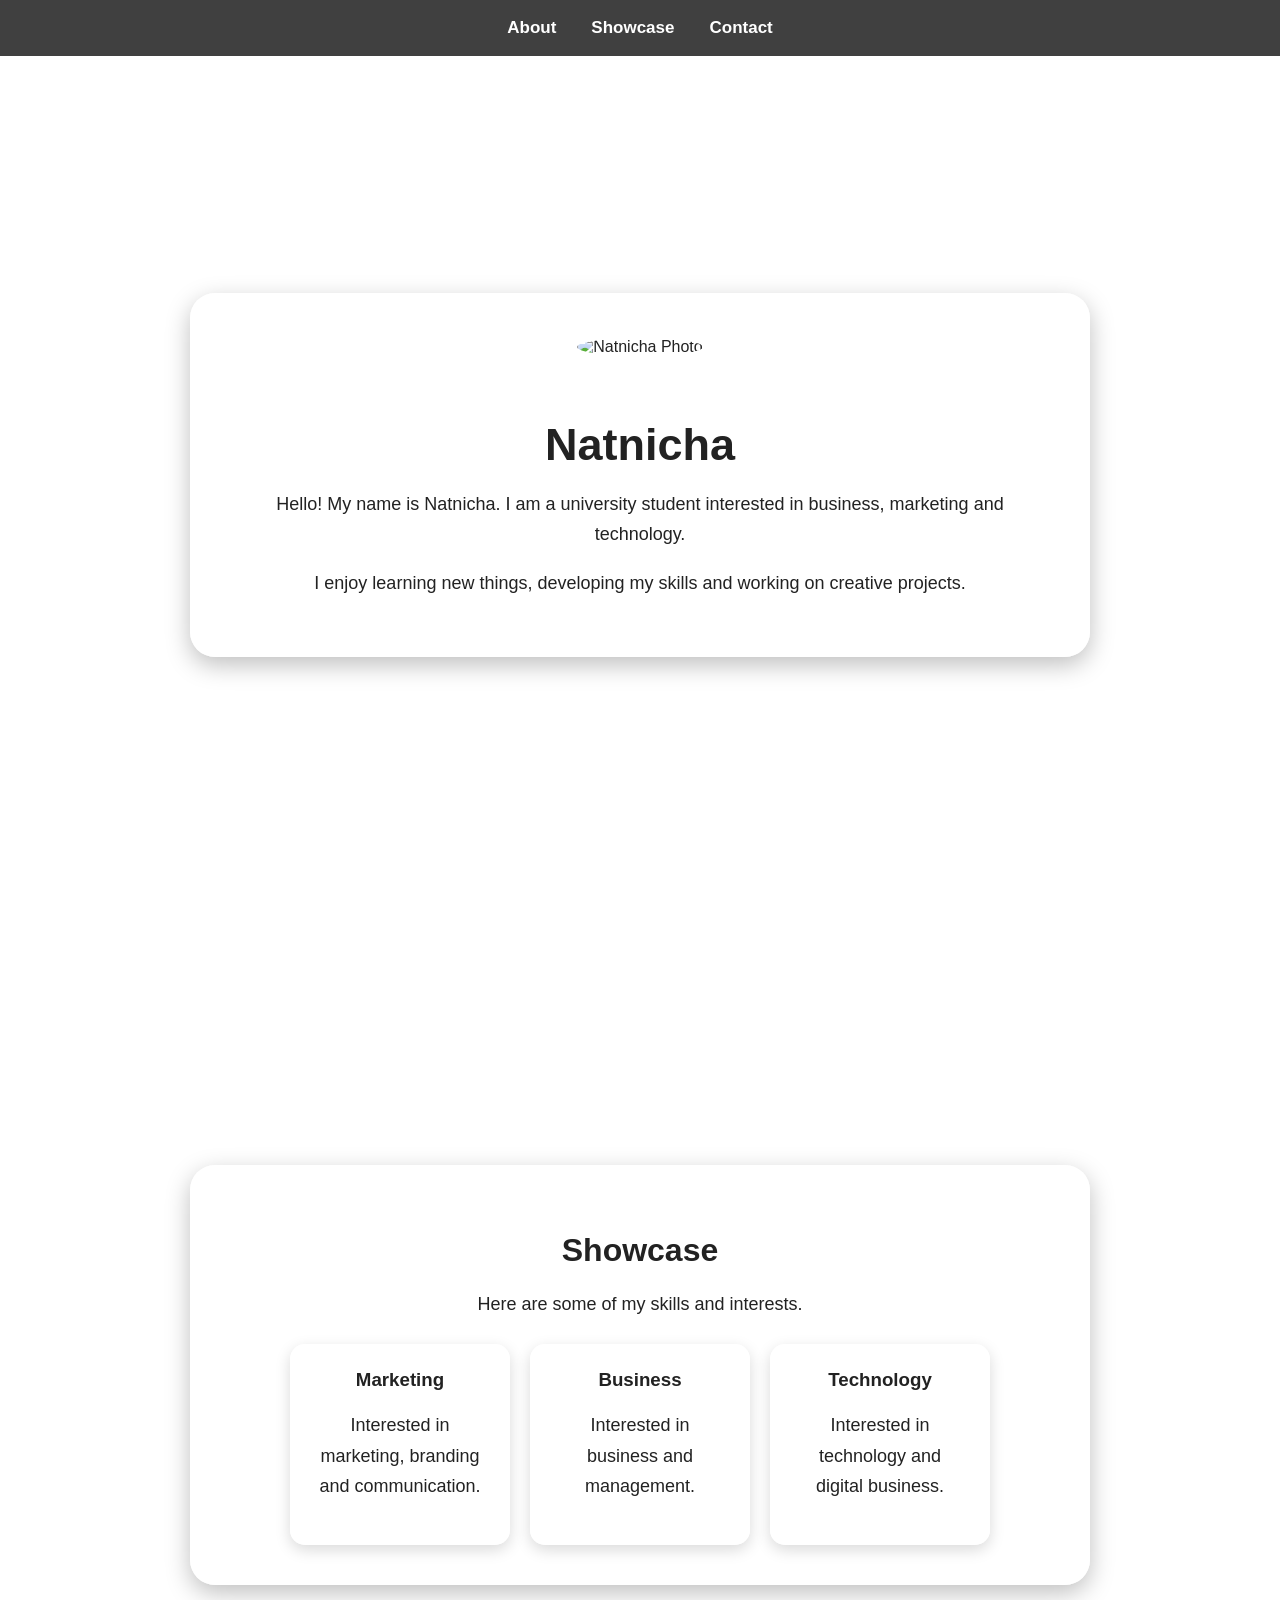
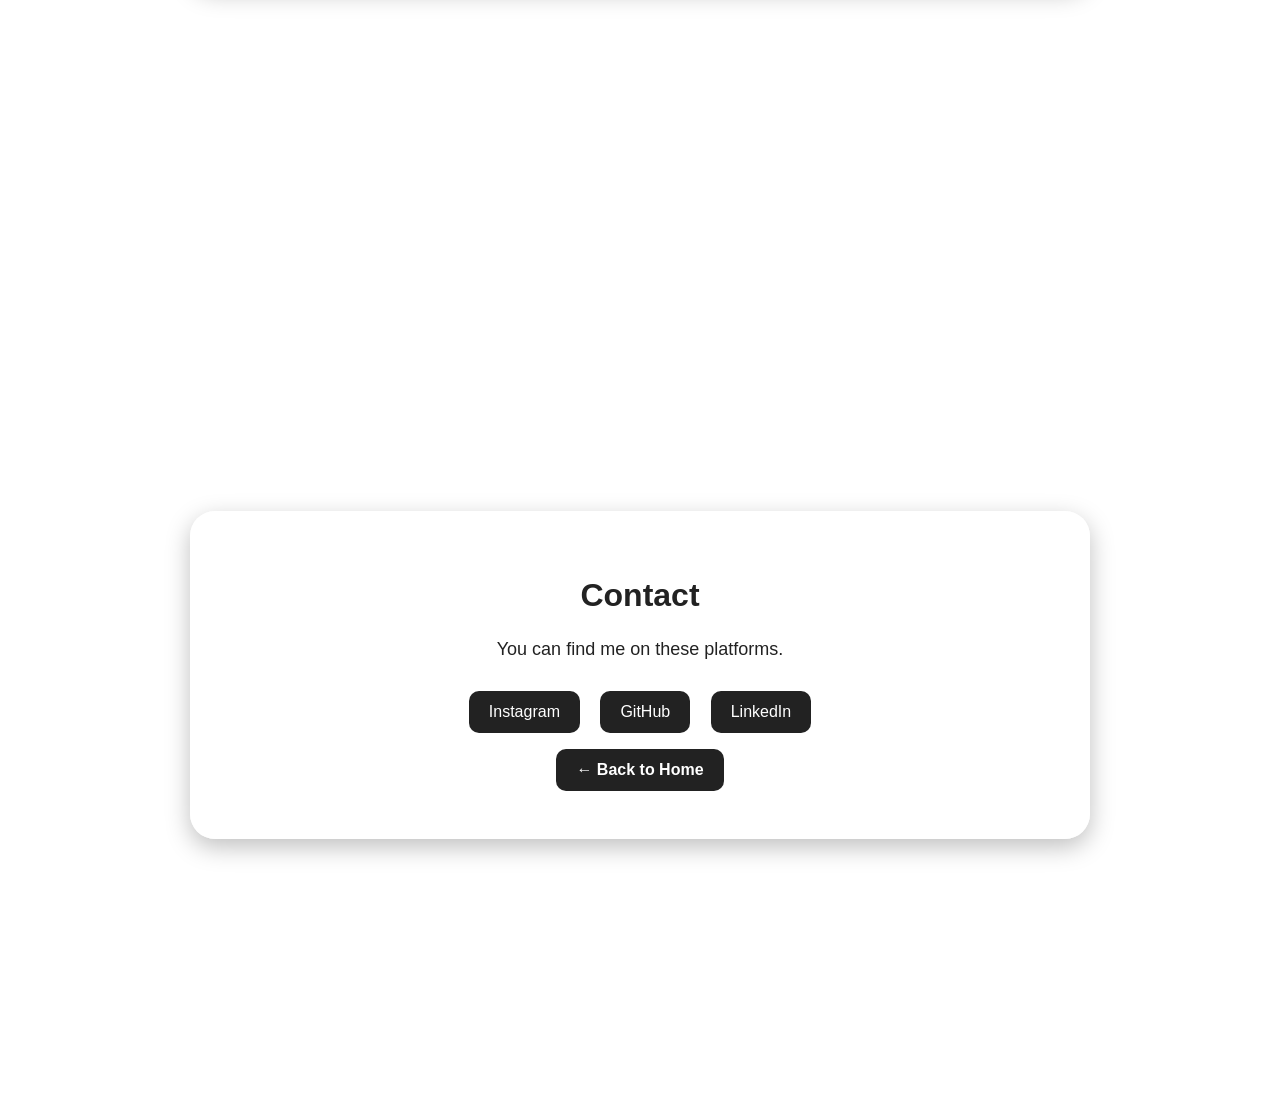
==== discovery_piscine/rush/natnicha.html @ 0a4adf37 "Create natnicha.html" ====
<!DOCTYPE html>
<html lang="en">

<head>
    <meta charset="UTF-8">
    <meta name="viewport" content="width=device-width, initial-scale=1.0">

    <title>Natnicha Portfolio</title>

    <style>

        * {
            box-sizing: border-box;
        }

        html {
            scroll-behavior: smooth;
        }

        body {
            margin: 0;
            font-family: Arial, sans-serif;
            color: #222;

            /* ===== BACKGROUND ===== */
            background-image: url("https://cdn.phototourl.com/free/2026-09-17-b2b02931-80cf-4474-9976-a3bbb967ed2d.jpg");
            background-size: cover;
            background-position: center;
            background-repeat: no-repeat;
            background-attachment: fixed;
        }

        /* ===== NAVBAR ===== */

        nav {
            position: fixed;
            top: 0;
            left: 0;
            width: 100%;

            background: rgba(0, 0, 0, 0.75);

            display: flex;
            justify-content: center;
            gap: 35px;

            padding: 18px;

            z-index: 1000;
        }

        nav a {
            color: white;
            text-decoration: none;
            font-size: 17px;
            font-weight: bold;
        }

        nav a:hover {
            color: #ddd;
        }

        /* ===== SECTION ===== */

        section {
            min-height: 100vh;

            padding: 110px 20px 60px;

            display: flex;
            flex-direction: column;
            justify-content: center;
            align-items: center;

            text-align: center;
        }

        /* ===== CONTENT BOX ===== */

        .content {
            width: 90%;
            max-width: 900px;

            background: rgba(255, 255, 255, 0.85);

            border-radius: 25px;

            padding: 40px;

            box-shadow: 0 8px 25px rgba(0, 0, 0, 0.25);
        }

        /* ===== PROFILE PHOTO ===== */

        .profile {
            width: 180px;
            height: 180px;

            border-radius: 50%;

            object-fit: cover;

            border: 5px solid white;

            margin-bottom: 20px;
        }

        h1 {
            font-size: 45px;
            margin-bottom: 10px;
        }

        h2 {
            font-size: 32px;
            margin-bottom: 20px;
        }

        p {
            font-size: 18px;
            line-height: 1.7;
        }

        /* ===== SHOWCASE ===== */

        .cards {
            display: flex;
            justify-content: center;

            gap: 20px;

            flex-wrap: wrap;

            margin-top: 25px;
        }

        .card {
            width: 220px;

            background: rgba(255, 255, 255, 0.9);

            padding: 25px;

            border-radius: 15px;

            box-shadow: 0 5px 15px rgba(0, 0, 0, 0.15);
        }

        .card h3 {
            margin-top: 0;
        }

        /* ===== CONTACT ===== */

        .contact a {
            display: inline-block;

            margin: 8px;

            padding: 12px 20px;

            background: #222;

            color: white;

            text-decoration: none;

            border-radius: 10px;
        }

        .contact a:hover {
            background: #555;
        }

        /* ===== BACK HOME ===== */

        .back {
            margin-top: 30px;

            color: #222;

            font-weight: bold;

            text-decoration: none;
        }

        /* ===== MOBILE ===== */

        @media (max-width: 700px) {

            nav {
                gap: 15px;
                padding: 15px 5px;
            }

            nav a {
                font-size: 14px;
            }

            .content {
                padding: 25px 15px;
            }

            h1 {
                font-size: 35px;
            }

            h2 {
                font-size: 27px;
            }

            p {
                font-size: 16px;
            }

            .profile {
                width: 140px;
                height: 140px;
            }

            .card {
                width: 90%;
            }
        }

    </style>
</head>


<body>

    <!-- ===== NAVBAR ===== -->

    <nav>
        <a href="#about">About</a>
        <a href="#showcase">Showcase</a>
        <a href="#contact">Contact</a>
    </nav>


    <!-- ===== ABOUT ===== -->

    <section id="about">

        <div class="content">

            <!-- ⭐ ใส่รูปตัวเองของ Natnicha ตรงนี้ ⭐ -->
            <img
                src="https://cdn.imagetourls.com/uploads/tyImg/2IYnlgg7.jpg"
                alt="Natnicha Photo"
                class="profile"
            >

            <h1>Natnicha</h1>

            <p>
                Hello! My name is Natnicha.
                I am a university student interested in
                business, marketing and technology.
            </p>

            <p>
                I enjoy learning new things, developing my skills
                and working on creative projects.
            </p>

        </div>

    </section>


    <!-- ===== SHOWCASE ===== -->

    <section id="showcase">

        <div class="content">

            <h2>Showcase</h2>

            <p>
                Here are some of my skills and interests.
            </p>

            <div class="cards">

                <div class="card">
                    <h3>Marketing</h3>

                    <p>
                        Interested in marketing,
                        branding and communication.
                    </p>
                </div>


                <div class="card">
                    <h3>Business</h3>

                    <p>
                        Interested in business
                        and management.
                    </p>
                </div>


                <div class="card">
                    <h3>Technology</h3>

                    <p>
                        Interested in technology
                        and digital business.
                    </p>
                </div>

            </div>

        </div>

    </section>


    <!-- ===== CONTACT ===== -->

    <section id="contact">

        <div class="content contact">

            <h2>Contact</h2>

            <p>
                You can find me on these platforms.
            </p>

            <a href="#" target="_blank">
                Instagram
            </a>

            <a href="#" target="_blank">
                GitHub
            </a>

            <a href="#" target="_blank">
                LinkedIn
            </a>

            <br>

            <a href="index.html" class="back">
                ← Back to Home
            </a>

        </div>

    </section>

</body>

</html>
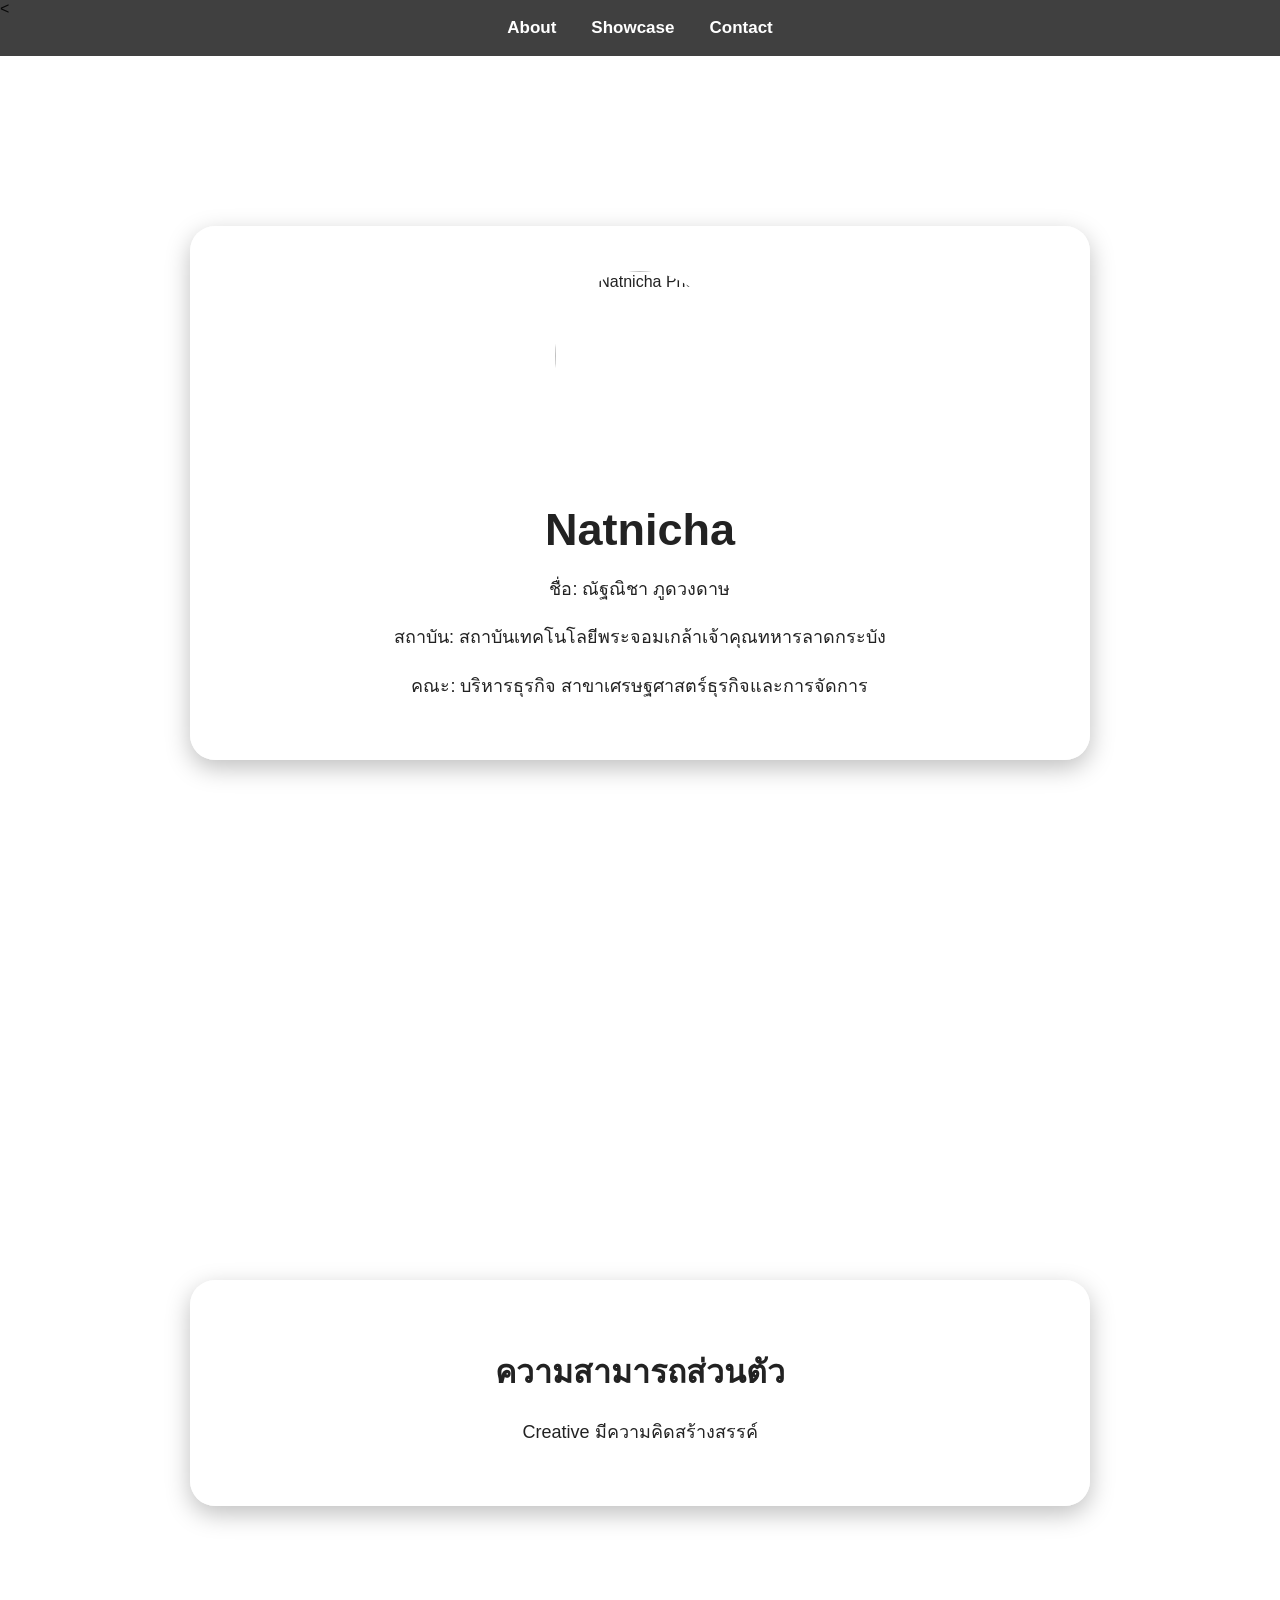
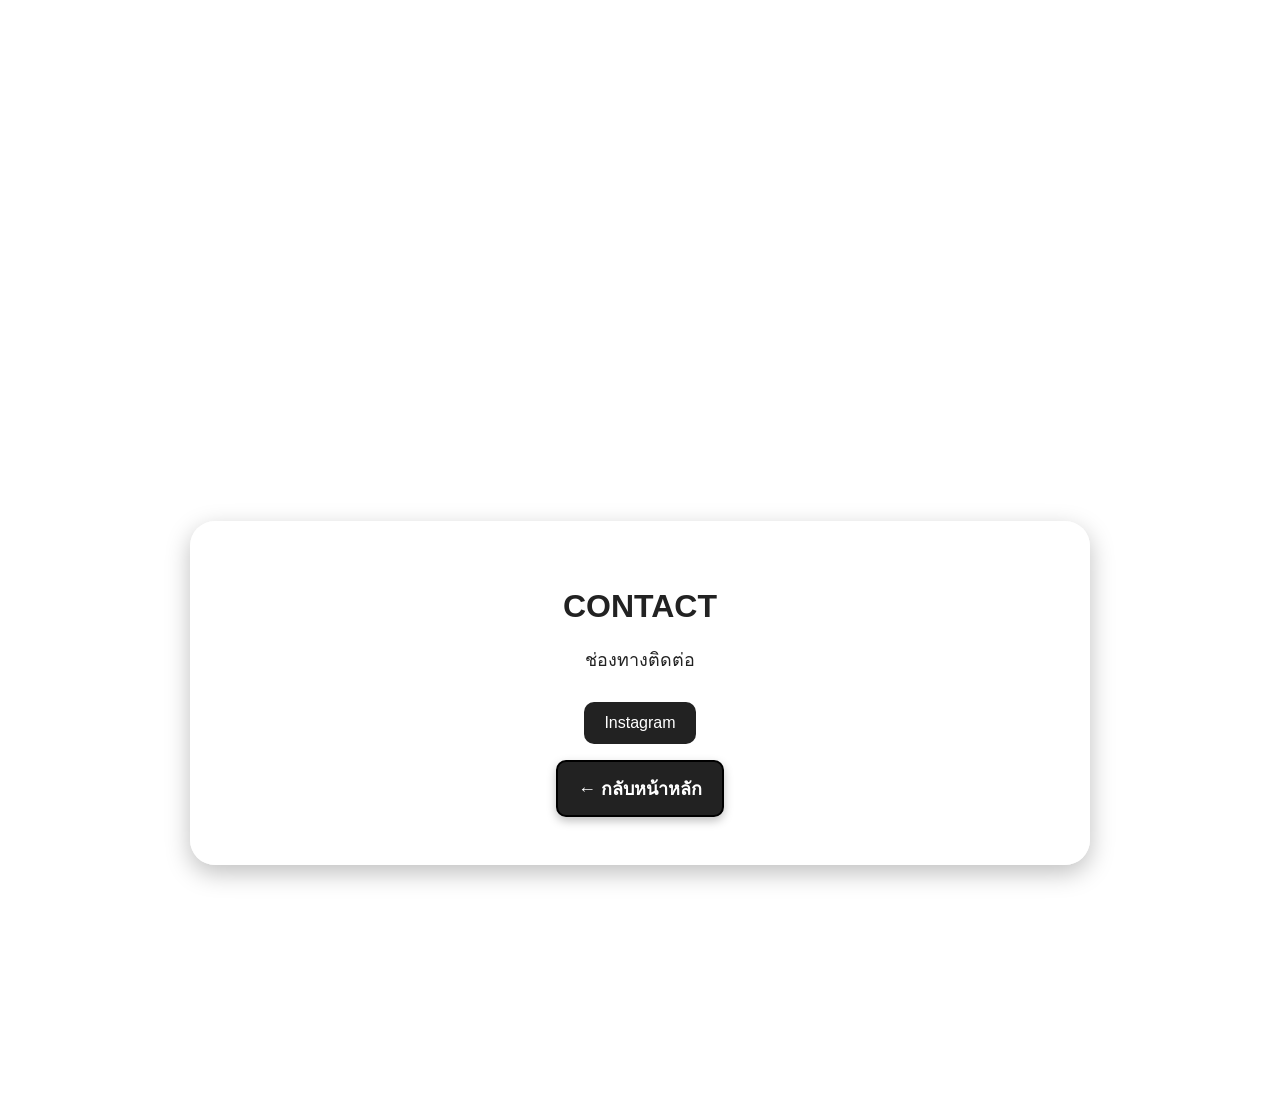
==== commit da640427: "Update natnicha.html" ====
--- a/discovery_piscine/rush/natnicha.html
+++ b/discovery_piscine/rush/natnicha.html
@@ -1,4 +1,4 @@
-<!DOCTYPE html>
+<<!DOCTYPE html>
 <html lang="en">
 
 <head>
@@ -173,15 +173,58 @@
 
         /* ===== BACK HOME ===== */
 
-        .back {
-            margin-top: 30px;
-
-            color: #222;
-
-            font-weight: bold;
-
-            text-decoration: none;
-        }
+        /* ===== ปุ่มกลับหน้าหลัก ===== */
+.back {
+    display: inline-block;
+    margin-top: 45px;
+    padding: 12px 25px;
+
+    background: #222;
+    color: white;
+
+    border: 2px solid #000;
+    border-radius: 12px;
+
+    text-decoration: none;
+    font-size: 18px;
+    font-weight: bold;
+
+    transition: 0.3s;
+}
+
+.back:hover {
+    background: #000;
+    transform: translateY(-2px);
+}
+
+.back {
+    display: block;
+    width: fit-content;
+
+    margin: 35px auto 0;
+
+    padding: 12px 28px;
+
+    background: #222;
+    color: white;
+
+    border: 2px solid #000;
+    border-radius: 12px;
+
+    text-decoration: none;
+
+    font-size: 18px;
+    font-weight: bold;
+
+    box-shadow: 0 4px 10px rgba(0, 0, 0, 0.25);
+
+    transition: 0.3s;
+}
+
+.back:hover {
+    background: white;
+    color: #222;
+}
 
         /* ===== MOBILE ===== */
 
@@ -239,118 +282,82 @@
 
     <!-- ===== ABOUT ===== -->
 
-    <section id="about">
-
-        <div class="content">
-
-            <!-- ⭐ ใส่รูปตัวเองของ Natnicha ตรงนี้ ⭐ -->
-            <img
-                src="https://cdn.imagetourls.com/uploads/tyImg/2IYnlgg7.jpg"
-                alt="Natnicha Photo"
-                class="profile"
-            >
-
-            <h1>Natnicha</h1>
-
-            <p>
-                Hello! My name is Natnicha.
-                I am a university student interested in
-                business, marketing and technology.
-            </p>
-
-            <p>
-                I enjoy learning new things, developing my skills
-                and working on creative projects.
-            </p>
-
-        </div>
-
-    </section>
-
-
-    <!-- ===== SHOWCASE ===== -->
+<section id="about">
+
+    <div class="content">
+
+        <img
+            src="https://cdn.imagetourls.com/uploads/tyImg/2IYnlgg7.jpg"
+            alt="Natnicha Photo"
+            class="profile"
+        >
+
+        <h1>Natnicha</h1>
+
+        <p>
+            ชื่อ: ณัฐณิชา ภูดวงดาษ
+           
+        </p>
+
+        <p>
+            สถาบัน: สถาบันเทคโนโลยีพระจอมเกล้าเจ้าคุณทหารลาดกระบัง
+        </p>
+
+        <p>
+            คณะ: บริหารธุรกิจ สาขาเศรษฐศาสตร์ธุรกิจและการจัดการ
+        </p>
+		
+
+    </div>
+
+</section>
+
 
     <section id="showcase">
 
-        <div class="content">
-
-            <h2>Showcase</h2>
-
-            <p>
-                Here are some of my skills and interests.
-            </p>
-
-            <div class="cards">
-
-                <div class="card">
-                    <h3>Marketing</h3>
-
-                    <p>
-                        Interested in marketing,
-                        branding and communication.
-                    </p>
-                </div>
-
-
-                <div class="card">
-                    <h3>Business</h3>
-
-                    <p>
-                        Interested in business
-                        and management.
-                    </p>
-                </div>
-
-
-                <div class="card">
-                    <h3>Technology</h3>
-
-                    <p>
-                        Interested in technology
-                        and digital business.
-                    </p>
-                </div>
-
-            </div>
-
-        </div>
-
-    </section>
-
-
-    <!-- ===== CONTACT ===== -->
-
-    <section id="contact">
-
-        <div class="content contact">
-
-            <h2>Contact</h2>
-
-            <p>
-                You can find me on these platforms.
-            </p>
-
-            <a href="#" target="_blank">
-                Instagram
-            </a>
-
-            <a href="#" target="_blank">
-                GitHub
-            </a>
-
-            <a href="#" target="_blank">
-                LinkedIn
-            </a>
-
-            <br>
-
-            <a href="index.html" class="back">
-                ← Back to Home
-            </a>
-
-        </div>
-
-    </section>
+    <div class="content">
+
+        <h2>ความสามารถส่วนตัว</h2>
+
+        <p>
+            Creative มีความคิดสร้างสรรค์
+        </p>
+
+		
+
+</div>
+
+</section>
+
+
+    <!-- ===== contact ===== -->
+
+<section id="contact">
+
+    <div class="content contact">
+
+        <h2>CONTACT</h2>
+
+        <p>ช่องทางติดต่อ</p>
+
+        <div class="social-links">
+
+    <!-- Instagram -->
+    <a href="https://www.instagram.com/pxkkxz_pddz?stkn=MXV0OTFrOG1pdms1OA=="
+       target="_blank">
+        Instagram
+    </a>
+
+</div>
+
+<!-- ปุ่มกลับหน้าหลัก -->
+<a href="index.html" class="back">
+    ← กลับหน้าหลัก
+</a>
+
+</div>
+
+</section>
 
 </body>
 
